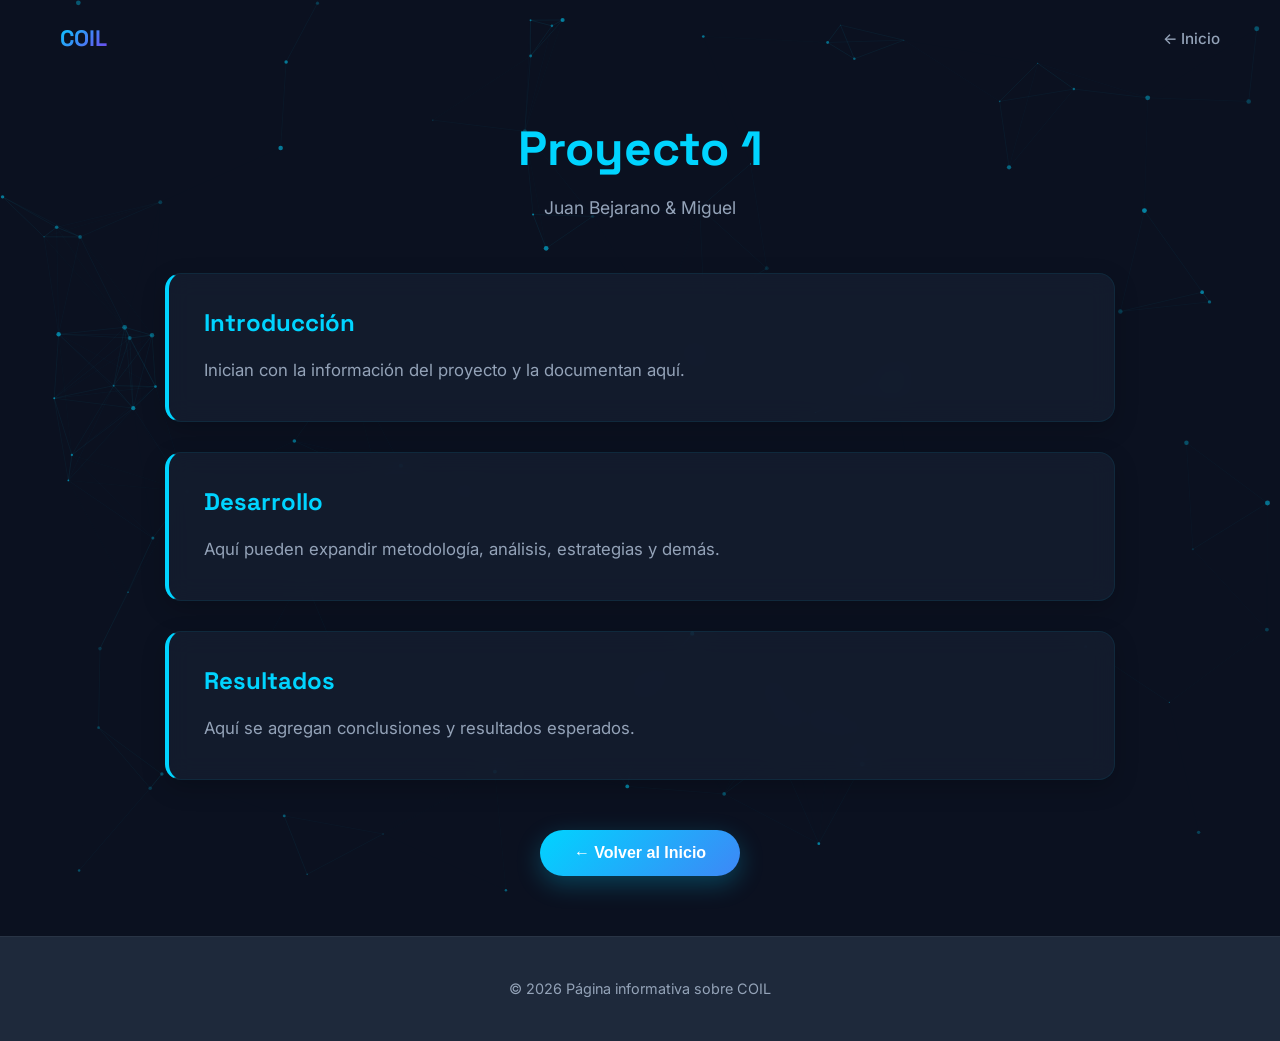
==== HTML/proyecto1.html @ ed79d302 "Estructura y css de la pagina web informativa (Laura, Yefri y Arley)" ====
<!DOCTYPE html>
<html lang="es">
<head>
    <meta charset="UTF-8">
    <meta name="viewport" content="width=device-width, initial-scale=1.0">
    <title>Proyecto 1 — COIL</title>
    <meta name="description" content="Detalles del Proyecto 1 COIL — Juan Bejarano y Miguel">
    <link rel="icon" href="data:image/svg+xml,<svg xmlns='http://www.w3.org/2000/svg' viewBox='0 0 100 100'><text y='.9em' font-size='90'>💡</text></svg>">
    <link rel="stylesheet" href="../CSS/index.css">
</head>
<body>

    <canvas id="particles-canvas"></canvas>

    <header id="header">
        <nav>
            <div class="logo">COIL</div>
            <ul class="Links">
                <li><a href="../HTML/index.html">← Inicio</a></li>
            </ul>
        </nav>
    </header>

    <section class="proyecto-detail">

        <h2>Proyecto 1</h2>
        <p class="subtitle"> Juan Bejarano &amp; Miguel</p>

        <div class="Bloque-contenido fade-in">
            <h3>Introducción</h3>
            <p>
                Inician con la información del proyecto y la documentan aquí.
            </p>
        </div>

        <div class="Bloque-contenido fade-in">
            <h3>Desarrollo</h3>
            <p>
                Aquí pueden expandir metodología, análisis, estrategias y demás.
            </p>
        </div>

        <div class="Bloque-contenido fade-in">
            <h3>Resultados</h3>
            <p>
                Aquí se agregan conclusiones y resultados esperados.
            </p>
        </div>

        <button class="volver-btn" onclick="window.location.href='../HTML/index.html'">
            ← Volver al Inicio
        </button>

    </section>

    <footer>
        <p>&copy; 2026 Página informativa sobre COIL</p>
    </footer>

    <script src="../JS/Index.js"></script>

</body>
</html>
---- CSS/index.css ----
/* ==========================================
   PÁGINA INFORMATIVA COIL - Estilos Principales
   ========================================== */

/* ----- Google Fonts ----- */
@import url('https://fonts.googleapis.com/css2?family=Inter:wght@300;400;500;600;700;800&family=Space+Grotesk:wght@400;500;600;700&display=swap');

/* ----- Variables ----- */
:root {
    --primary-color: #0b1120;
    --secondary-color: #1e293b;
    --accent-color: #00d4ff;
    --accent-glow: rgba(0, 212, 255, 0.25);
    --highlight-color: #7c3aed;
    --highlight-glow: rgba(124, 58, 237, 0.3);
    --card-color: #162033;
    --card-glass: rgba(22, 32, 51, 0.7);
    --text-color: #f8fafc;
    --text-muted: #94a3b8;
    --gray-light: #cbd5e1;
    --button-gradient: linear-gradient(135deg, #00d4ff, #7c3aed);
    --button-gradient-hover: linear-gradient(135deg, #7c3aed, #00d4ff);
    --max-width: 1200px;
    --header-height: 70px;
    --transition-fast: 0.3s ease;
    --transition-medium: 0.5s ease;
    --border-radius: 16px;
}

/* ----- Reset & Base ----- */
*, *::before, *::after {
    margin: 0;
    padding: 0;
    box-sizing: border-box;
}

html {
    scroll-behavior: smooth;
}

body {
    font-family: 'Inter', sans-serif;
    background-color: var(--primary-color);
    color: var(--text-color);
    line-height: 1.7;
    overflow-x: hidden;
}

h1, h2, h3, h4 {
    font-family: 'Space Grotesk', sans-serif;
    line-height: 1.2;
}

a {
    text-decoration: none;
    color: inherit;
}

ul {
    list-style: none;
}

section {
    padding: 100px 20px;
    position: relative;
}

img {
    max-width: 100%;
    height: auto;
}


#particles-canvas {
    position: fixed;
    top: 0;
    left: 0;
    width: 100%;
    height: 100%;
    z-index: 0;
    pointer-events: none;
}



header {
    position: fixed;
    top: 0;
    left: 0;
    width: 100%;
    z-index: 1000;
    padding: 20px 0;
    transition: all var(--transition-medium);
    background: transparent;
}

header.scrolled {
    background: rgba(11, 17, 32, 0.92);
    backdrop-filter: blur(16px);
    -webkit-backdrop-filter: blur(16px);
    padding: 10px 0;
    box-shadow: 0 4px 30px rgba(0, 0, 0, 0.4);
    border-bottom: 1px solid rgba(0, 212, 255, 0.08);
}

nav {
    max-width: var(--max-width);
    margin: 0 auto;
    display: flex;
    justify-content: space-between;
    align-items: center;
    padding: 0 20px;
}

.logo {
    font-family: 'Space Grotesk', sans-serif;
    font-size: 1.4rem;
    font-weight: 700;
    background: var(--button-gradient);
    -webkit-background-clip: text;
    -webkit-text-fill-color: transparent;
    background-clip: text;
}

.Links {
    display: flex;
    gap: 32px;
    align-items: center;
}

.Links a {
    font-weight: 500;
    font-size: 0.95rem;
    color: var(--text-muted);
    transition: color var(--transition-fast);
    position: relative;
    padding-bottom: 4px;
}

.Links a::after {
    content: '';
    position: absolute;
    bottom: 0;
    left: 0;
    width: 0;
    height: 2px;
    background: var(--button-gradient);
    transition: width var(--transition-fast);
    border-radius: 2px;
}

.Links a:hover {
    color: var(--text-color);
}

.Links a:hover::after,
.Links a.active::after {
    width: 100%;
}

.Links a.active {
    color: var(--accent-color);
}


#Inicio {
    min-height: 100vh;
    display: flex;
    justify-content: center;
    align-items: center;
    text-align: center;
    position: relative;
    z-index: 1;
    background:
        radial-gradient(ellipse at 20% 50%, rgba(0, 212, 255, 0.08), transparent 50%),
        radial-gradient(ellipse at 80% 50%, rgba(124, 58, 237, 0.08), transparent 50%);
    padding: 0 20px;
}

.Inicio_contenedorz {
    max-width: 900px;
    z-index: 1;
}

.Inicio_contenedorz .badge {
    display: inline-block;
    padding: 8px 20px;
    border-radius: 50px;
    font-size: 0.85rem;
    font-weight: 600;
    text-transform: uppercase;
    letter-spacing: 2px;
    background: rgba(0, 212, 255, 0.1);
    border: 1px solid rgba(0, 212, 255, 0.2);
    color: var(--accent-color);
    margin-bottom: 30px;
    animation: fadeInDown 0.8s ease 0.2s both;
}

.Inicio_contenedorz h2 {
    font-size: clamp(2.5rem, 5vw, 4.5rem);
    font-weight: 700;
    margin-bottom: 20px;
    background: linear-gradient(135deg, #f8fafc 0%, var(--accent-color) 50%, var(--highlight-color) 100%);
    -webkit-background-clip: text;
    -webkit-text-fill-color: transparent;
    background-clip: text;
    animation: fadeInUp 0.8s ease 0.4s both;
}

.Inicio_contenedorz p {
    font-size: clamp(1rem, 2vw, 1.3rem);
    color: var(--text-muted);
    margin-bottom: 40px;
    max-width: 650px;
    margin-left: auto;
    margin-right: auto;
    animation: fadeInUp 0.8s ease 0.6s both;
}

.Inicio_contenedorz button {
    padding: 16px 38px;
    border: none;
    border-radius: 50px;
    background: var(--button-gradient);
    background-size: 200% 200%;
    color: white;
    font-size: 1rem;
    font-weight: 600;
    cursor: pointer;
    transition: all var(--transition-fast);
    box-shadow: 0 8px 25px var(--accent-glow);
    position: relative;
    overflow: hidden;
    animation: fadeInUp 0.8s ease 0.8s both;
}

.Inicio_contenedorz button::before {
    content: '';
    position: absolute;
    top: 0;
    left: -100%;
    width: 100%;
    height: 100%;
    background: linear-gradient(90deg, transparent, rgba(255,255,255,0.2), transparent);
    transition: left 0.5s ease;
}

.Inicio_contenedorz button:hover::before {
    left: 100%;
}

.Inicio_contenedorz button:hover {
    transform: translateY(-3px) scale(1.03);
    box-shadow: 0 12px 35px var(--highlight-glow);
    background: var(--button-gradient-hover);
}

/* Scroll indicator */
.scroll-indicator {
    position: absolute;
    bottom: 40px;
    left: 50%;
    transform: translateX(-50%);
    display: flex;
    flex-direction: column;
    align-items: center;
    gap: 8px;
    animation: fadeInUp 0.8s ease 1.2s both;
}

.scroll-indicator span {
    font-size: 0.75rem;
    color: var(--text-muted);
    letter-spacing: 2px;
    text-transform: uppercase;
}

.scroll-indicator .mouse {
    width: 24px;
    height: 38px;
    border: 2px solid var(--text-muted);
    border-radius: 12px;
    display: flex;
    justify-content: center;
    padding-top: 8px;
}

.scroll-indicator .mouse::after {
    content: '';
    width: 3px;
    height: 10px;
    background: var(--accent-color);
    border-radius: 2px;
    animation: scrollWheel 1.5s ease infinite;
}

@keyframes scrollWheel {
    0% { transform: translateY(0); opacity: 1; }
    100% { transform: translateY(10px); opacity: 0; }
}

#Filosofia {
    background-color: var(--secondary-color);
    text-align: center;
    padding: 120px 20px;
    position: relative;
    z-index: 1;
    overflow: hidden;
}

#Filosofia::before {
    content: '';
    position: absolute;
    top: -50%;
    left: -50%;
    width: 200%;
    height: 200%;
    background:
        radial-gradient(circle at 30% 50%, rgba(0, 212, 255, 0.03), transparent 50%),
        radial-gradient(circle at 70% 50%, rgba(124, 58, 237, 0.03), transparent 50%);
    animation: gradientShift 15s ease infinite;
}

@keyframes gradientShift {
    0%, 100% { transform: translate(0, 0); }
    50% { transform: translate(2%, -2%); }
}

#Filosofia .contenido {
    position: relative;
    z-index: 1;
    max-width: 800px;
    margin: 0 auto;
}

#Filosofia .section-tag {
    display: inline-block;
    padding: 6px 16px;
    border-radius: 50px;
    font-size: 0.8rem;
    font-weight: 600;
    text-transform: uppercase;
    letter-spacing: 2px;
    background: rgba(124, 58, 237, 0.1);
    border: 1px solid rgba(124, 58, 237, 0.2);
    color: var(--highlight-color);
    margin-bottom: 20px;
}

#Filosofia h2 {
    font-size: clamp(2rem, 3.5vw, 3rem);
    margin-bottom: 25px;
    color: var(--accent-color);
}

#Filosofia p {
    max-width: 750px;
    margin: 0 auto;
    font-size: 1.15rem;
    line-height: 1.9;
    color: var(--text-muted);
}

.filosofia-grid {
    display: grid;
    grid-template-columns: repeat(auto-fit, minmax(300px, 1fr));
    gap: 30px;
    max-width: var(--max-width);
    margin: 40px auto 0;
    padding: 0 20px;
    position: relative;
    z-index: 1;
}

.filosofia-card {
    background: var(--card-glass);
    padding: 40px;
    border-radius: var(--border-radius);
    border: 1px solid rgba(255, 255, 255, 0.05);
    backdrop-filter: blur(12px);
    text-align: left;
    transition: all var(--transition-medium);
    position: relative;
    overflow: hidden;
    display: flex;
    flex-direction: column;
}

.filosofia-card::before {
    content: '';
    position: absolute;
    top: 0;
    left: 0;
    width: 100%;
    height: 4px;
    background: var(--button-gradient);
    opacity: 0.7;
}

.filosofia-card:hover {
    transform: translateY(-10px);
    border-color: rgba(0, 212, 255, 0.2);
    box-shadow: 0 20px 40px rgba(0, 0, 0, 0.3);
}

.card-number {
    font-family: 'Space Grotesk', sans-serif;
    font-size: 3.5rem;
    font-weight: 800;
    color: rgba(255, 255, 255, 0.05);
    position: absolute;
    top: 10px;
    right: 20px;
    line-height: 1;
    pointer-events: none;
}

.filosofia-card h3 {
    font-size: 1.5rem;
    color: var(--accent-color);
    margin-bottom: 15px;
    position: relative;
}

.filosofia-card p {
    font-size: 1rem !important;
    color: var(--text-muted) !important;
    margin-bottom: 25px !important;
    text-align: left !important;
    line-height: 1.6 !important;
}

.card-list {
    list-style: none;
    padding: 0;
    margin-top: auto;
}

.card-list li {
    font-size: 0.9rem;
    color: var(--gray-light);
    margin-bottom: 12px;
    display: flex;
    align-items: center;
    gap: 12px;
}

.card-list li::before {
    content: '✦';
    color: var(--highlight-color);
    font-size: 0.8rem;
}

/* PROYECTOS*/

#Proyectos {
    max-width: var(--max-width);
    margin: 0 auto;
    padding: 120px 20px;
    position: relative;
    z-index: 1;
}

#Proyectos .section-header {
    text-align: center;
    margin-bottom: 60px;
}

#Proyectos .section-tag {
    display: inline-block;
    padding: 6px 16px;
    border-radius: 50px;
    font-size: 0.8rem;
    font-weight: 600;
    text-transform: uppercase;
    letter-spacing: 2px;
    background: rgba(0, 212, 255, 0.1);
    border: 1px solid rgba(0, 212, 255, 0.2);
    color: var(--accent-color);
    margin-bottom: 20px;
}

#Proyectos h2 {
    text-align: center;
    font-size: clamp(2rem, 3.5vw, 3rem);
    color: var(--text-color);
}

.proyectos-grid {
    display: grid;
    grid-template-columns: repeat(auto-fit, minmax(320px, 1fr));
    gap: 30px;
}

.Tarjetas-Proyectos {
    background: var(--card-glass);
    padding: 35px 30px;
    border-radius: var(--border-radius);
    border: 1px solid rgba(0, 212, 255, 0.08);
    border-left: 4px solid var(--accent-color);
    transition: all var(--transition-medium);
    box-shadow: 0 8px 30px rgba(0, 0, 0, 0.2);
    backdrop-filter: blur(12px);
    display: flex;
    flex-direction: column;
}

.Tarjetas-Proyectos:hover {
    transform: translateY(-10px);
    border-left-color: var(--highlight-color);
    border-color: rgba(124, 58, 237, 0.2);
    box-shadow: 0 20px 50px rgba(0, 212, 255, 0.12);
}

.Tarjetas-Proyectos .card-icon {
    font-size: 2.5rem;
    margin-bottom: 20px;
}

.Tarjetas-Proyectos h3 {
    font-size: 1.6rem;
    margin-bottom: 12px;
    color: var(--accent-color);
}

.Tarjetas-Proyectos .team {
    display: inline-block;
    font-size: 0.85rem;
    color: var(--highlight-color);
    font-weight: 600;
    margin-bottom: 15px;
}

.Tarjetas-Proyectos p {
    color: var(--text-muted);
    margin-bottom: 25px;
    flex: 1;
    line-height: 1.7;
}

.proyecto-btn {
    padding: 12px 28px;
    border: none;
    border-radius: 50px;
    background: var(--button-gradient);
    color: white;
    font-weight: 600;
    cursor: pointer;
    transition: all var(--transition-fast);
    font-size: 0.95rem;
    align-self: flex-start;
    background-size: 200% 200%;
}

.proyecto-btn:hover {
    transform: translateY(-2px);
    box-shadow: 0 8px 25px var(--highlight-glow);
}



/* BOTÓN VOLVER ARRIBA */

#back-to-top {
    position: fixed;
    bottom: 30px;
    right: 30px;
    width: 48px;
    height: 48px;
    border-radius: 50%;
    background: var(--button-gradient);
    border: none;
    color: white;
    font-size: 1.2rem;
    cursor: pointer;
    z-index: 999;
    opacity: 0;
    transform: translateY(20px) scale(0.8);
    transition: all var(--transition-fast);
    box-shadow: 0 8px 25px var(--accent-glow);
    display: flex;
    align-items: center;
    justify-content: center;
}

#back-to-top.visible {
    opacity: 1;
    transform: translateY(0) scale(1);
}

#back-to-top:hover {
    transform: translateY(-3px) scale(1.05);
    box-shadow: 0 12px 35px var(--highlight-glow);
}

/* FOOTER */

footer {
    text-align: center;
    padding: 40px 20px;
    background: var(--secondary-color);
    border-top: 1px solid rgba(255, 255, 255, 0.05);
    position: relative;
    z-index: 1;
}

footer p {
    color: var(--text-muted);
    font-size: 0.9rem;
}

/* PÁGINAS DE DETALLE DE PROYECTO*/

.proyecto-detail {
    max-width: 1000px;
    margin: 120px auto 60px;
    padding: 0 25px;
    position: relative;
    z-index: 1;
}

.proyecto-detail .back-link {
    display: inline-flex;
    align-items: center;
    gap: 8px;
    color: var(--text-muted);
    font-size: 0.95rem;
    margin-bottom: 40px;
    transition: color var(--transition-fast);
}

.proyecto-detail .back-link:hover {
    color: var(--accent-color);
}

.proyecto-detail h2 {
    text-align: center;
    font-size: clamp(2rem, 4vw, 3rem);
    color: var(--accent-color);
    margin-bottom: 15px;
}

.proyecto-detail > .subtitle {
    text-align: center;
    color: var(--text-muted);
    margin-bottom: 50px;
    font-size: 1.1rem;
}

.Bloque-contenido {
    background: var(--card-glass);
    padding: 35px;
    margin-bottom: 30px;
    border-radius: var(--border-radius);
    border: 1px solid rgba(0, 212, 255, 0.08);
    border-left: 4px solid var(--accent-color);
    box-shadow: 0 8px 25px rgba(0, 0, 0, 0.2);
    backdrop-filter: blur(12px);
    transition: all var(--transition-medium);
}

.Bloque-contenido:hover {
    transform: translateY(-6px);
    box-shadow: 0 15px 40px rgba(0, 212, 255, 0.1);
    border-left-color: var(--highlight-color);
}

.Bloque-contenido h3 {
    font-size: 1.5rem;
    margin-bottom: 18px;
    color: var(--accent-color);
}

.Bloque-contenido p,
.Bloque-contenido li {
    font-size: 1.05rem;
    line-height: 1.8;
    color: var(--text-muted);
}

.Bloque-contenido ul {
    padding-left: 25px;
}

.Bloque-contenido li {
    margin-bottom: 8px;
}

.Bloque-contenido li::marker {
    color: var(--accent-color);
}

.volver-btn {
    display: block;
    margin: 50px auto 0;
    padding: 14px 34px;
    border: none;
    border-radius: 50px;
    background: var(--button-gradient);
    background-size: 200% 200%;
    color: white;
    font-size: 1rem;
    font-weight: 600;
    cursor: pointer;
    transition: all var(--transition-fast);
    box-shadow: 0 8px 25px var(--accent-glow);
}

.volver-btn:hover {
    transform: translateY(-3px);
    box-shadow: 0 12px 35px var(--highlight-glow);
}

/* ANIMACIONES (Scroll)*/

.fade-in {
    opacity: 0;
    transform: translateY(40px);
    transition: opacity 0.8s ease, transform 0.8s ease;
}

.fade-in.visible {
    opacity: 1;
    transform: translateY(0);
}

.fade-in-left {
    opacity: 0;
    transform: translateX(-40px);
    transition: opacity 0.8s ease, transform 0.8s ease;
}

.fade-in-left.visible {
    opacity: 1;
    transform: translateX(0);
}

.fade-in-right {
    opacity: 0;
    transform: translateX(40px);
    transition: opacity 0.8s ease, transform 0.8s ease;
}

.fade-in-right.visible {
    opacity: 1;
    transform: translateX(0);
}

.fade-in-scale {
    opacity: 0;
    transform: scale(0.9);
    transition: opacity 0.8s ease, transform 0.8s ease;
}

.fade-in-scale.visible {
    opacity: 1;
    transform: scale(1);
}

/* ----- Keyframes ----- */
@keyframes fadeInUp {
    from { opacity: 0; transform: translateY(30px); }
    to { opacity: 1; transform: translateY(0); }
}

@keyframes fadeInDown {
    from { opacity: 0; transform: translateY(-30px); }
    to { opacity: 1; transform: translateY(0); }
}

/*RESPONSIVE*/

@media (max-width: 992px) {
    .proyectos-grid {
        grid-template-columns: repeat(2, 1fr);
    }

    .Inicio_contenedorz h2 {
        font-size: 3rem;
    }
}

@media (max-width: 768px) {
    header {
        padding: 15px 0;
    }

    header.scrolled {
        padding: 8px 0;
    }

    nav {
        flex-direction: column;
        gap: 12px;
    }

    .Links {
        gap: 20px;
        flex-wrap: wrap;
        justify-content: center;
    }

    .Links a {
        font-size: 0.85rem;
    }

    .proyectos-grid {
        grid-template-columns: 1fr;
    }

    .Inicio_contenedorz h2 {
        font-size: 2.3rem;
    }

    .Inicio_contenedorz p {
        font-size: 1rem;
    }

    #Filosofia h2,
    #Proyectos h2,
    #Contacto h2 {
        font-size: 2rem;
    }

    .Tarjetas-Proyectos h3 {
        font-size: 1.4rem;
    }

    .Bloque-contenido {
        padding: 25px;
    }
}

@media (max-width: 480px) {
    section {
        padding: 80px 16px;
    }

    .Inicio_contenedorz h2 {
        font-size: 1.8rem;
    }

    .Inicio_contenedorz button {
        width: 100%;
        max-width: 280px;
    }

    .Links {
        gap: 14px;
    }

    .proyectos-grid {
        gap: 20px;
    }

    #back-to-top {
        bottom: 20px;
        right: 20px;
        width: 42px;
        height: 42px;
    }
}
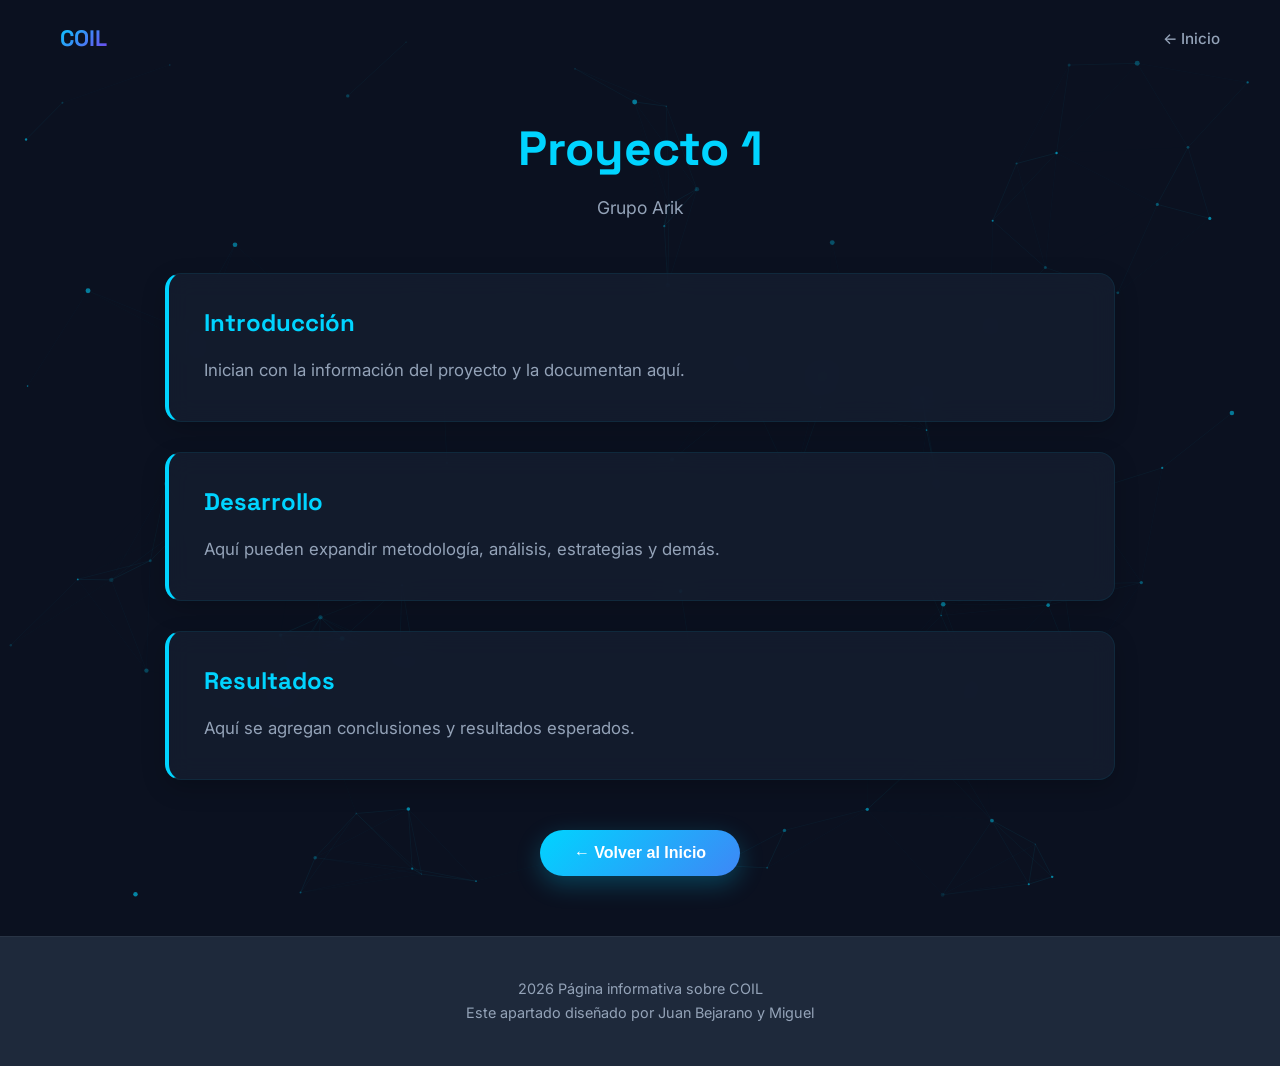
==== commit 8a5516c8: "Cambio en el footer" ====
--- a/HTML/proyecto1.html
+++ b/HTML/proyecto1.html
@@ -24,7 +24,7 @@
     <section class="proyecto-detail">
 
         <h2>Proyecto 1</h2>
-        <p class="subtitle"> Juan Bejarano &amp; Miguel</p>
+        <p class="subtitle"> Grupo Arik</p>
 
         <div class="Bloque-contenido fade-in">
             <h3>Introducción</h3>
@@ -54,7 +54,8 @@
     </section>
 
     <footer>
-        <p>&copy; 2026 Página informativa sobre COIL</p>
+        <p> 2026 Página informativa sobre COIL</p>
+        <p> Este apartado diseñado por Juan Bejarano y Miguel</p>
     </footer>
 
     <script src="../JS/Index.js"></script>
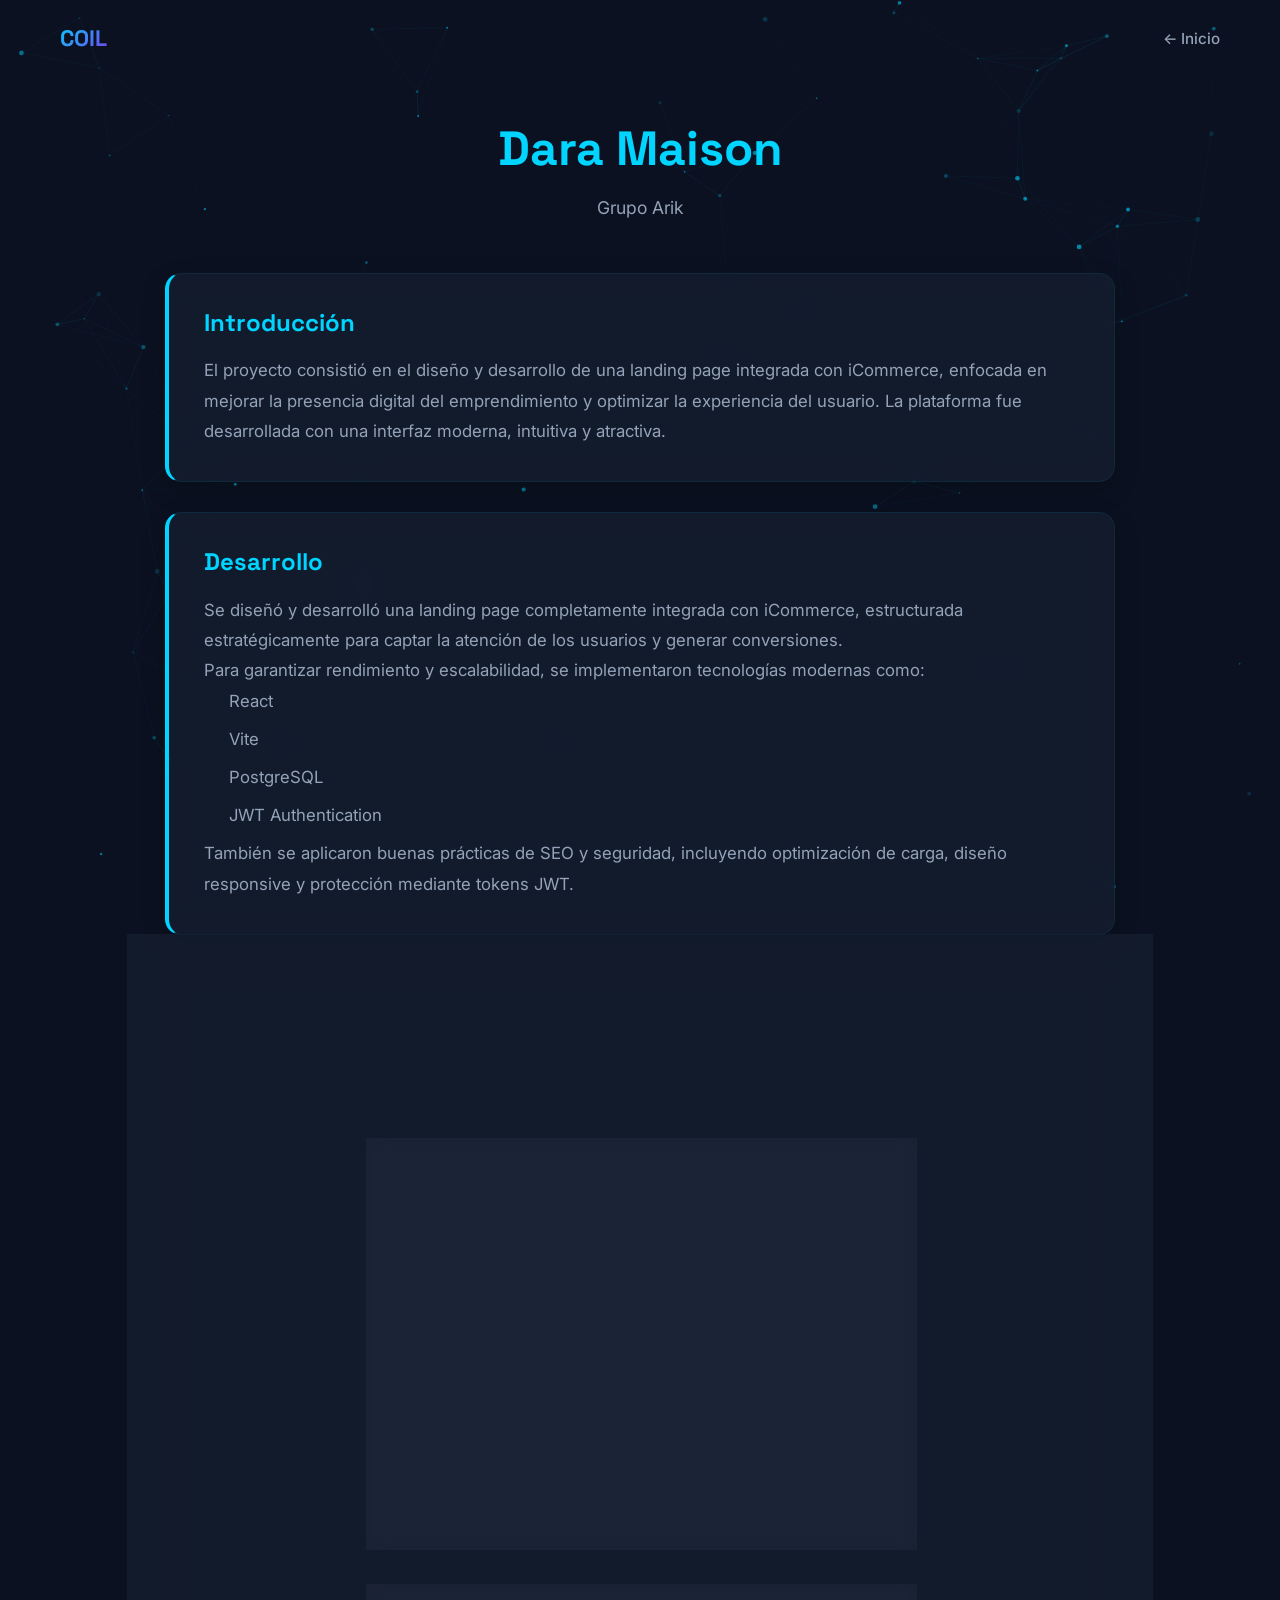
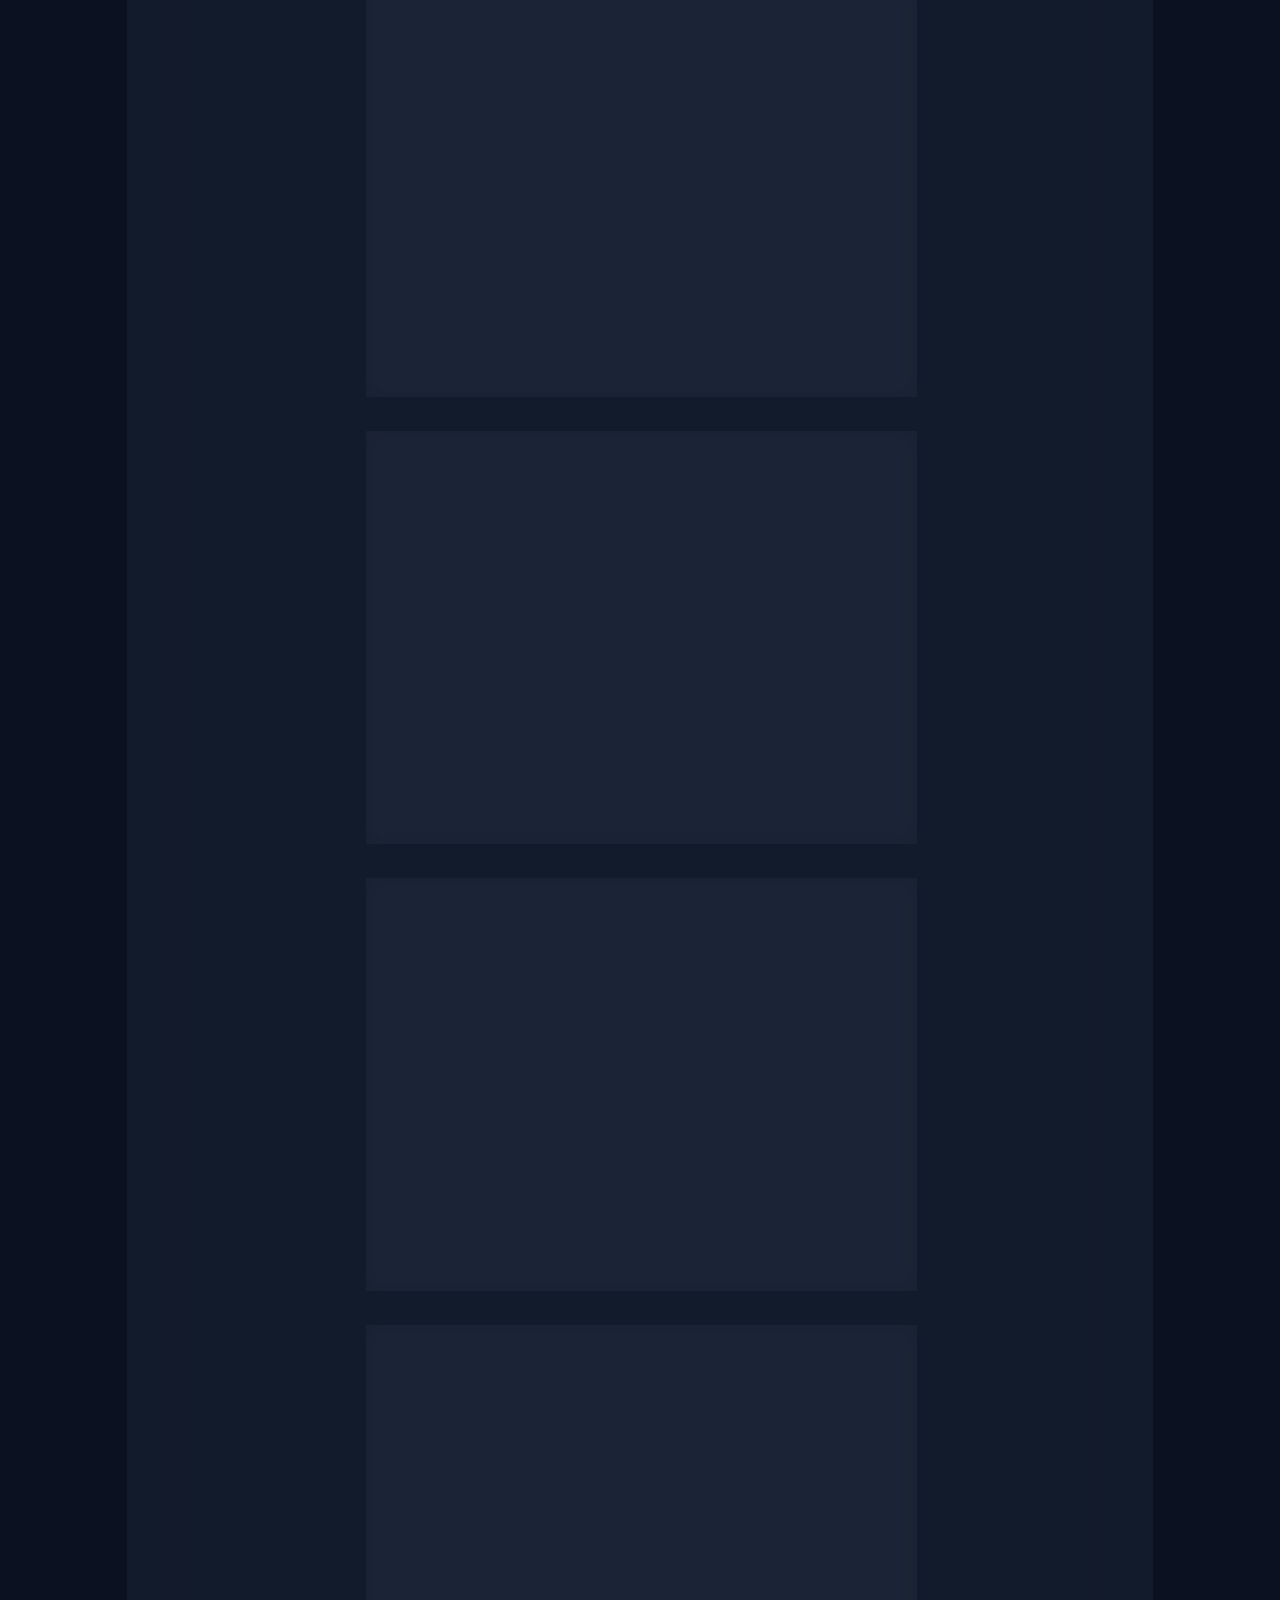
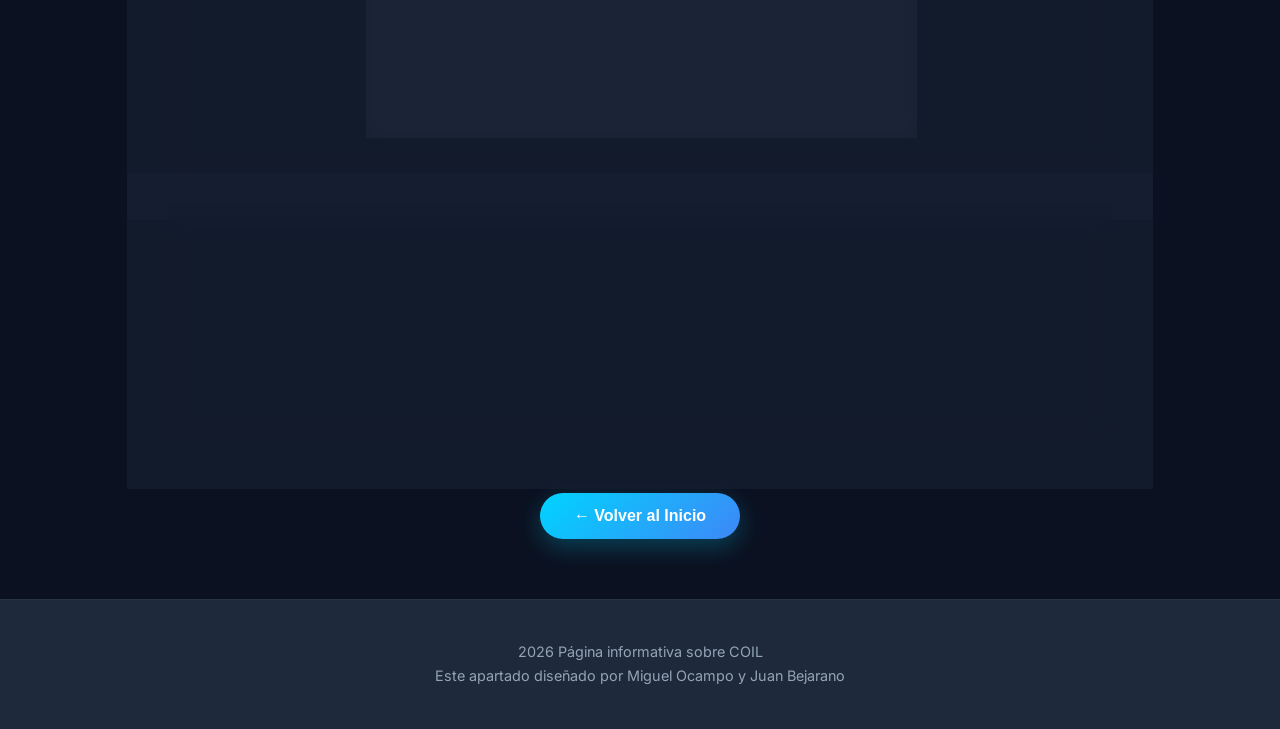
==== commit cef49dea: "Agrega galeria de interfaz y contenido informativo" ====
--- a/HTML/proyecto1.html
+++ b/HTML/proyecto1.html
@@ -3,7 +3,7 @@
 <head>
     <meta charset="UTF-8">
     <meta name="viewport" content="width=device-width, initial-scale=1.0">
-    <title>Proyecto 1 — COIL</title>
+    <title>Dara Maison — COIL</title>
     <meta name="description" content="Detalles del Proyecto 1 COIL — Juan Bejarano y Miguel">
     <link rel="icon" href="data:image/svg+xml,<svg xmlns='http://www.w3.org/2000/svg' viewBox='0 0 100 100'><text y='.9em' font-size='90'>💡</text></svg>">
     <link rel="stylesheet" href="../CSS/index.css">
@@ -23,27 +23,82 @@
 
     <section class="proyecto-detail">
 
-        <h2>Proyecto 1</h2>
+        <h2>Dara Maison</h2>
         <p class="subtitle"> Grupo Arik</p>
 
         <div class="Bloque-contenido fade-in">
             <h3>Introducción</h3>
             <p>
-                Inician con la información del proyecto y la documentan aquí.
+                El proyecto consistió en el diseño y desarrollo de una landing page integrada con iCommerce, enfocada en mejorar la presencia digital del emprendimiento y optimizar la experiencia del usuario. La plataforma fue desarrollada con una interfaz moderna, intuitiva y atractiva.
             </p>
         </div>
 
         <div class="Bloque-contenido fade-in">
             <h3>Desarrollo</h3>
             <p>
-                Aquí pueden expandir metodología, análisis, estrategias y demás.
+                Se diseñó y desarrolló una landing page completamente integrada con iCommerce, estructurada estratégicamente para captar la atención de los usuarios y generar conversiones.
+            </p>
+
+            <p>
+                Para garantizar rendimiento y escalabilidad, se implementaron tecnologías modernas como:
+            </p>
+
+            <ul>
+                <li>React</li>
+                <li>Vite</li>
+                <li>PostgreSQL</li>
+                <li>JWT Authentication</li>
+            </ul>
+
+            <p>
+                También se aplicaron buenas prácticas de SEO y seguridad, incluyendo optimización de carga, diseño responsive y protección mediante tokens JWT.
             </p>
         </div>
 
         <div class="Bloque-contenido fade-in">
+            <h3>Interfaz del sistema</h3>
+
+            <p>
+                A continuación se presentan algunas capturas de la interfaz desarrollada para la plataforma eCommerce, incluyendo la tienda principal y el panel administrativo.
+            </p>
+
+            <div class="galeria-sistema">
+                <div class="card-galeria">
+                    <img src="../IMG/inicio-daramaison.jpeg" alt="inicio-daramaison">
+                    <h4>Tienda Principal</h4>
+                </div>
+
+                <div class="card-galeria">
+                    <img src="../IMG/configuracion-daramaison.jpeg" alt="configuracion-daramaison">
+                    <h4>Configuración</h4>
+                </div>
+
+                <div class="card-galeria">
+                    <img src="../IMG/gestionSlides-daramaison.jpeg" alt="gestionSlides-daramaison">
+                    <h4>Gestion de Slides</h4>
+                </div>
+
+                <div class="card-galeria">
+                    <img src="../IMG/sistemaDescuento-daramaison.jpeg" alt="sistemaDescuento-daramaison">
+                    <h4>Sistema de Descuentos</h4>
+                </div>
+                
+                <div class="card-galeria">
+                    <img src="../IMG/Productos-daramaison.jpeg" alt="productos-daramaison">
+                    <h4>Gestión de Productos</h4>
+                </div>
+            </div>
+        </div>
+        
+
+        <div class="Bloque-contenido fade-in">
             <h3>Resultados</h3>
             <p>
-                Aquí se agregan conclusiones y resultados esperados.
+                Como resultado, se obtuvo una plataforma moderna, segura y optimizada, capaz de brindar una experiencia fluida y eficiente para los usuarios.
+            </p>
+
+            <p>
+                La implementación de tecnologías modernas y estrategias SEO permite mejorar la visibilidad digital y aumentar el alcance del emprendimiento.
             </p>
         </div>
 
@@ -55,7 +110,7 @@
 
     <footer>
         <p> 2026 Página informativa sobre COIL</p>
-        <p> Este apartado diseñado por Juan Bejarano y Miguel</p>
+        <p> Este apartado diseñado por Miguel Ocampo y Juan Bejarano</p>
     </footer>
 
     <script src="../JS/Index.js"></script>
--- a/CSS/index.css
+++ b/CSS/index.css
@@ -860,4 +860,180 @@
         width: 42px;
         height: 42px;
     }
+
+    /* ==========================================
+   IMAGEN DESTACADA DEL EMPRENDIMIENTO - Proyecto Ana
+   ========================================== */
+
+.fashion-showcase {
+    display: grid;
+    grid-template-columns: 1fr 1fr;
+    gap: 40px;
+    align-items: center;
+}
+
+.fashion-image-container {
+    position: relative;
+    overflow: hidden;
+    border-radius: 24px;
+}
+
+.fashion-image-container::before {
+    content: '';
+    position: absolute;
+    inset: 0;
+    background: linear-gradient(
+        135deg,
+        rgba(0, 212, 255, 0.15),
+        rgba(124, 58, 237, 0.15)
+    );
+    z-index: 1;
+    opacity: 0;
+    transition: opacity 0.5s ease;
+}
+
+.fashion-image-container:hover::before {
+    opacity: 1;
+}
+
+.fashion-image {
+    width: 100%;
+    height: 500px;
+    object-fit: cover;
+    border-radius: 24px;
+    transition: transform 0.7s ease;
+    box-shadow: 0 20px 40px rgba(0, 0, 0, 0.35);
+    border: 1px solid rgba(255, 255, 255, 0.08);
+}
+
+.fashion-image-container:hover .fashion-image {
+    transform: scale(1.05);
+}
+
+.fashion-text {
+    display: flex;
+    flex-direction: column;
+    justify-content: center;
+}
+
+.fashion-tag {
+    display: inline-block;
+    width: fit-content;
+    padding: 8px 18px;
+    margin-bottom: 20px;
+    border-radius: 50px;
+    font-size: 0.8rem;
+    font-weight: 700;
+    letter-spacing: 1px;
+    text-transform: uppercase;
+    color: var(--accent-color);
+    background: rgba(0, 212, 255, 0.1);
+    border: 1px solid rgba(0, 212, 255, 0.2);
+}
+
+.fashion-text h3 {
+    font-size: 2rem;
+    margin-bottom: 20px;
+    color: var(--text-color);
+}
+
+.fashion-text p {
+    margin-bottom: 18px;
+    line-height: 1.8;
+}
+
+/* Animación visual adicional */
+
+.fashion-image-container {
+    animation: floatingImage 6s ease-in-out infinite;
+}
+
+@keyframes floatingImage {
+    0% {
+        transform: translateY(0px);
+    }
+
+    50% {
+        transform: translateY(-10px);
+    }
+
+    100% {
+        transform: translateY(0px);
+    }
+}
+
+/* RESPONSIVE */
+
+@media (max-width: 900px) {
+
+    .fashion-showcase {
+        grid-template-columns: 1fr;
+    }
+
+    .fashion-image {
+        height: 400px;
+    }
+
+    .fashion-text h3 {
+        font-size: 1.7rem;
+    }
+}
+
+@media (max-width: 600px) {
+
+    .fashion-image {
+        height: 320px;
+    }
+
+    .fashion-text h3 {
+        font-size: 1.5rem;
+    }
+
+    .fashion-showcase {
+        gap: 25px;
+    }
+}
+}
+
+
+.galeria-sistema{
+    display: flex;
+    flex-wrap: wrap;
+    justify-content: center;
+    gap: 35px;
+    margin-top: 30px;
+}
+
+.card-galeria{
+    width: 550px;
+    background: rgba(255,255,255,0.03);
+    border-radius: 16px;
+    overflow: hidden;
+    transition: 0.3s ease;
+    border: 1px solid rgba(0,212,255,0.1);
+    backdrop-filter: blur(10px);
+    position: relative;
+}
+
+.card-galeria:hover{
+    transform: translateY(-8px);
+    box-shadow: 0 0 20px rgba(0,212,255,0.3);
+}
+.card-galeria:hover img{
+    transform: scale(1.12);
+}
+
+.card-galeria img{
+    width: 100%;
+    height: 350px;
+    object-fit: cover;
+    transition: transform 0.5s ease;
+    cursor: pointer;
+}
+
+.card-galeria h4{
+    padding: 15px;
+    text-align: center;
+    color: #00d9ff;
+    font-size: 18px;
 }
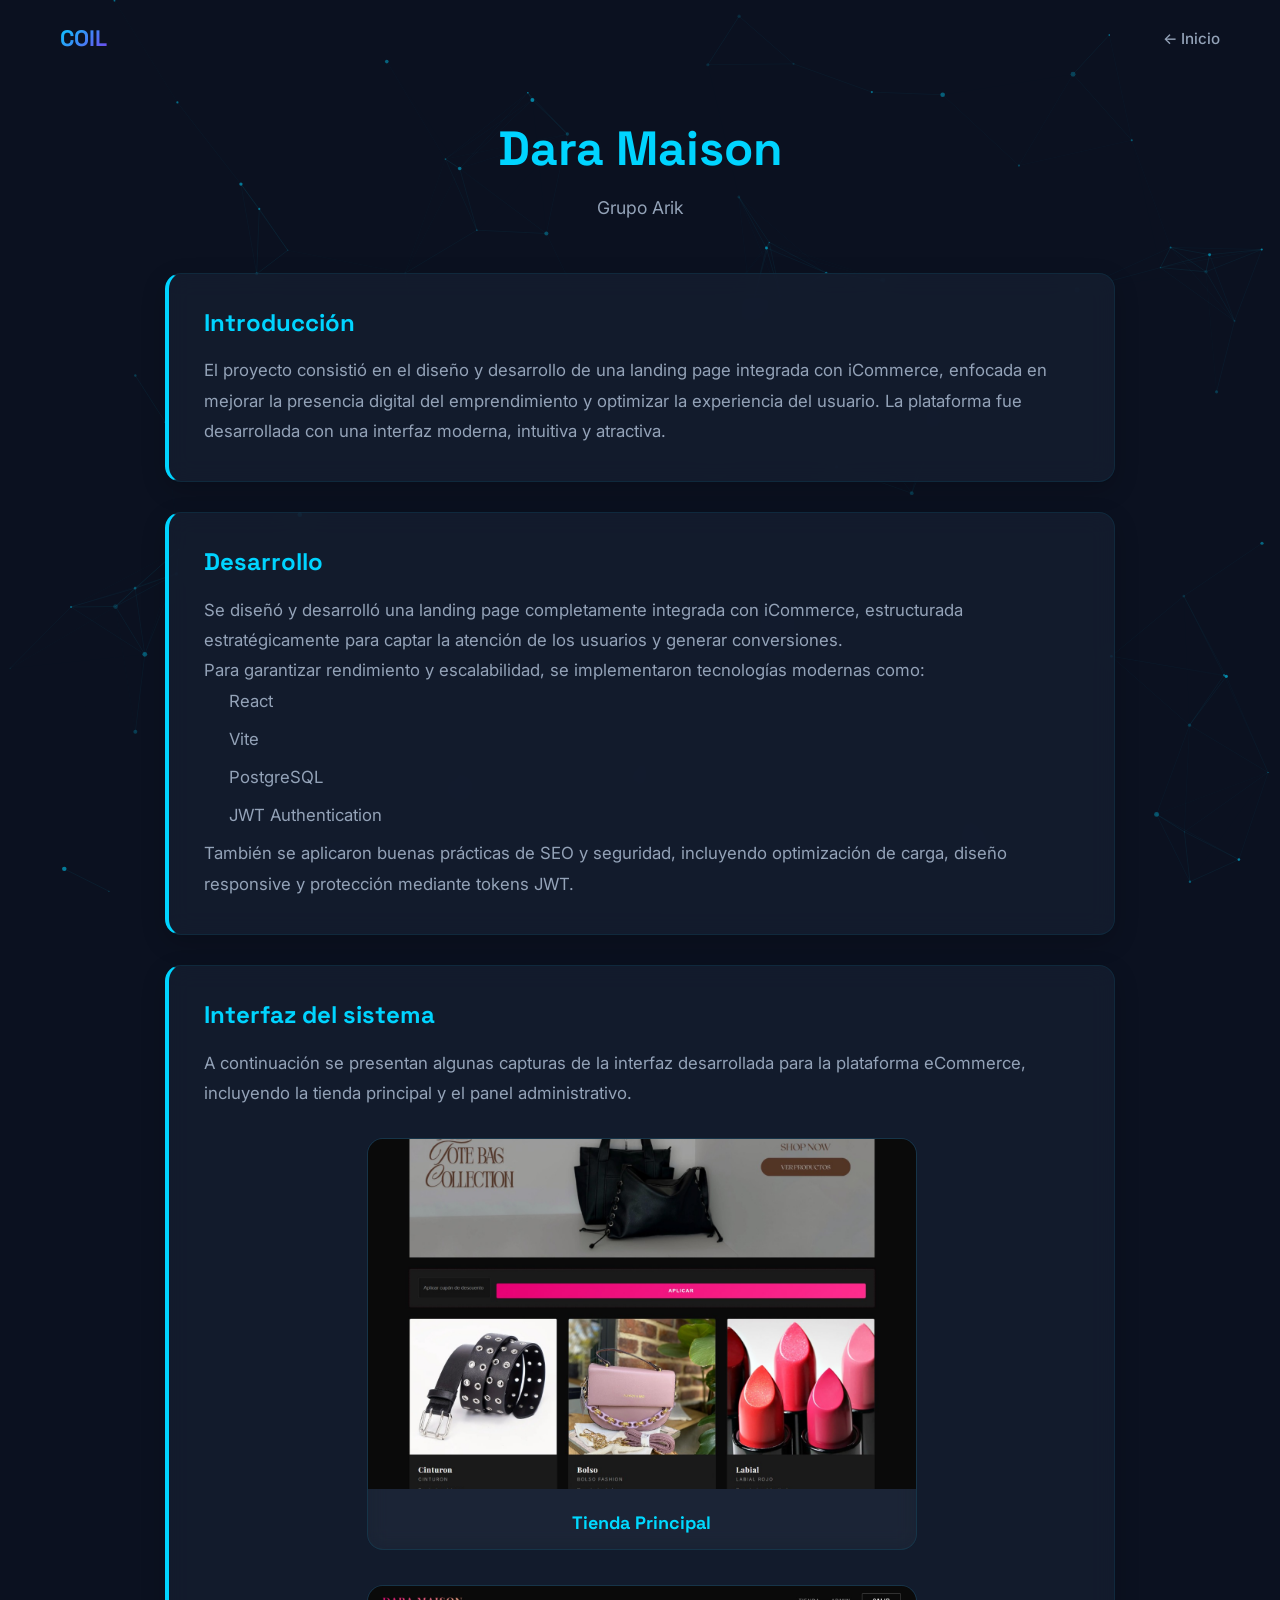
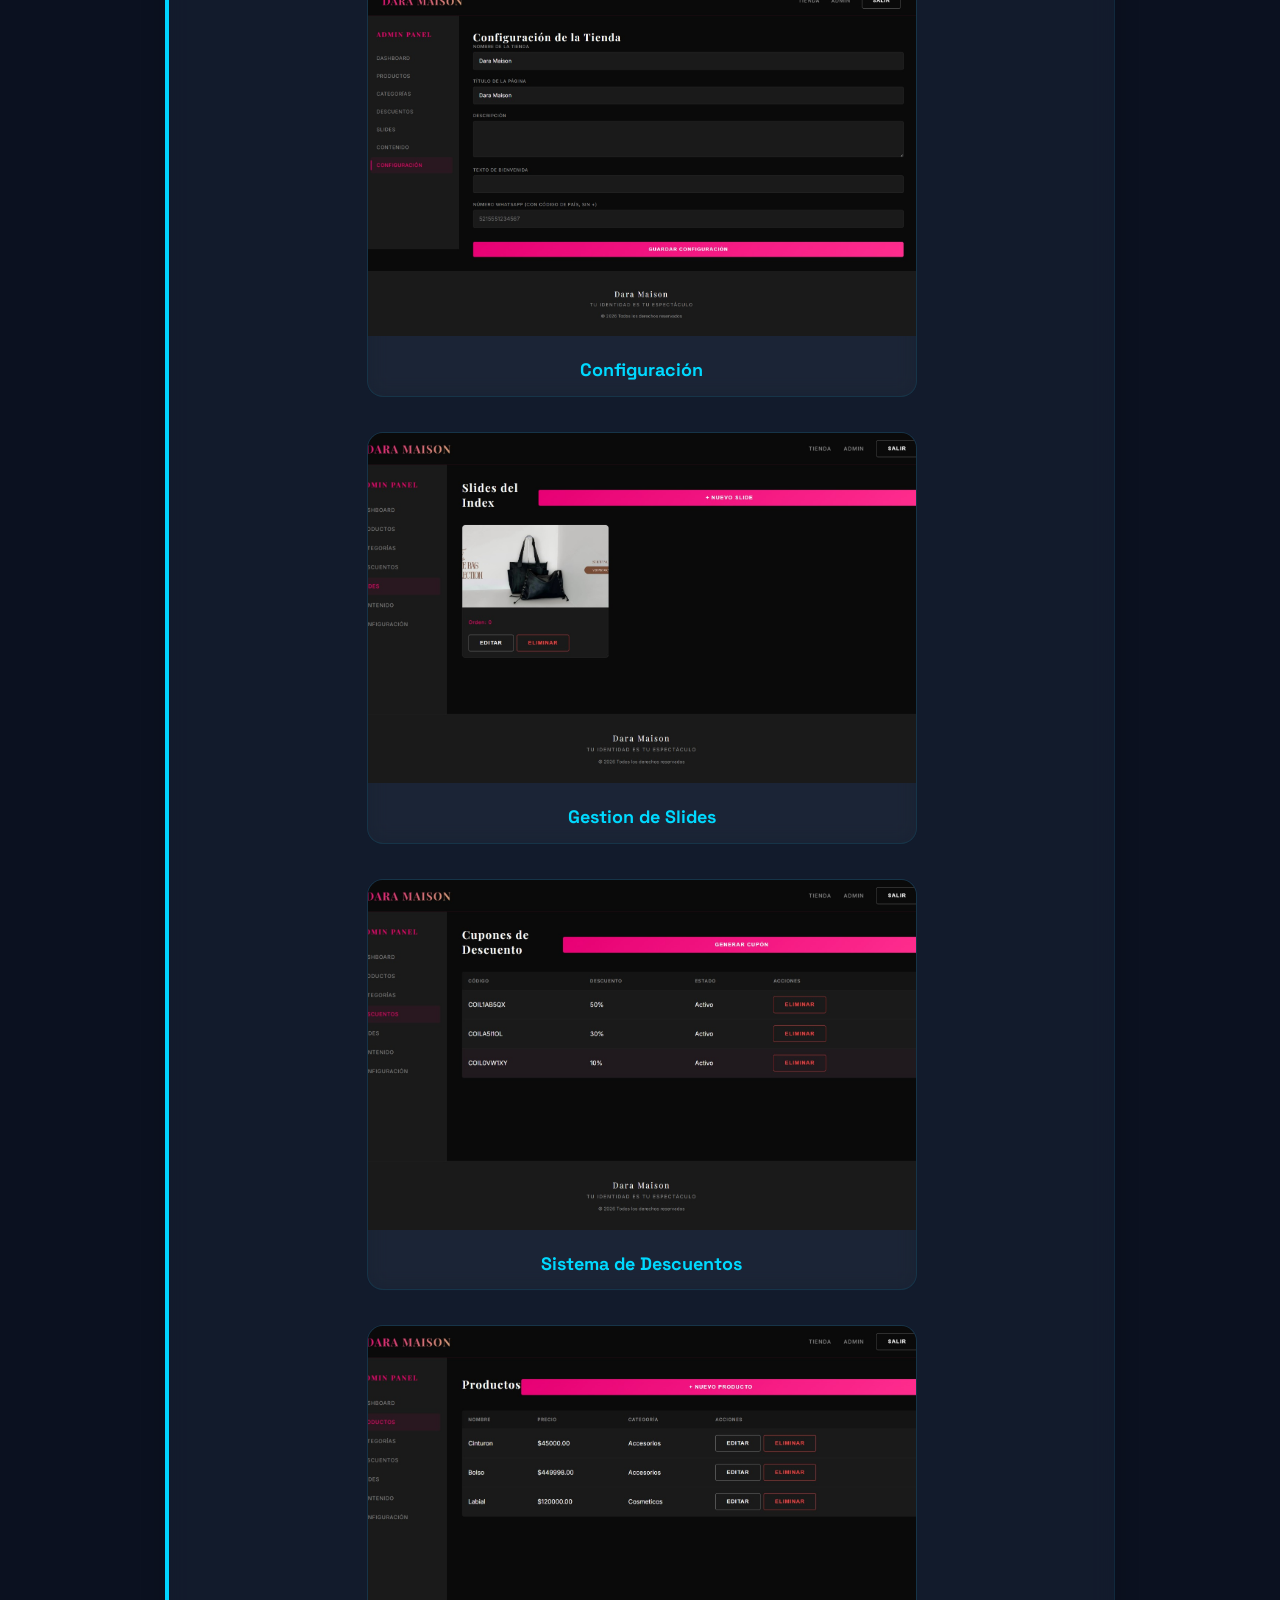
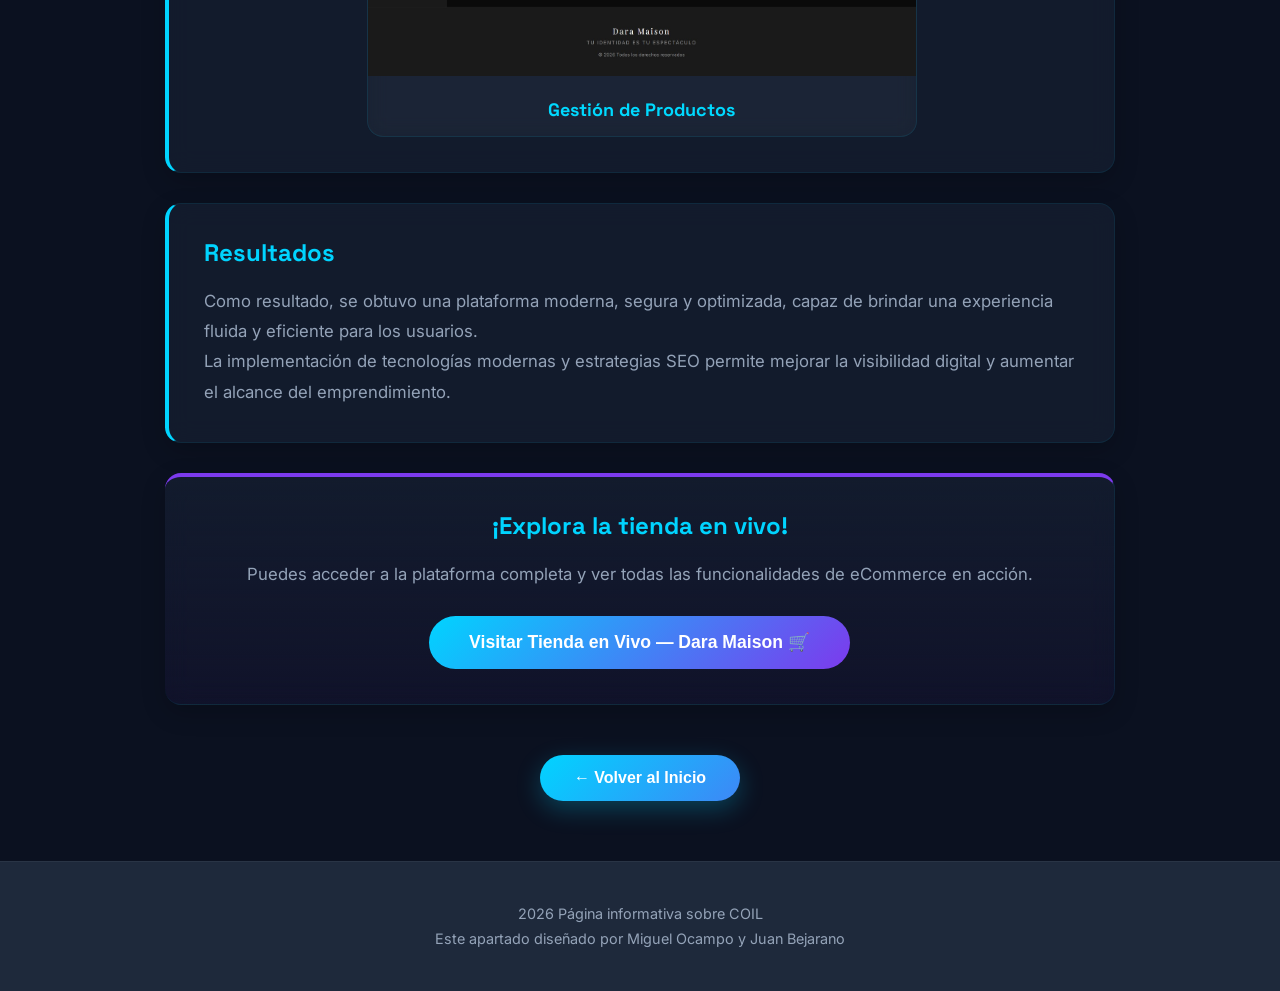
==== commit 071e4c54: "DEPLOY" ====
--- a/HTML/proyecto1.html
+++ b/HTML/proyecto1.html
@@ -102,6 +102,15 @@
             </p>
         </div>
 
+        <div class="Bloque-contenido fade-in" style="text-align: center; border-left: none; border-top: 4px solid var(--highlight-color); background: linear-gradient(180deg, var(--card-glass), rgba(124, 58, 237, 0.05));">
+            <h3>¡Explora la tienda en vivo!</h3>
+            <p>Puedes acceder a la plataforma completa y ver todas las funcionalidades de eCommerce en acción.</p>
+            <br>
+            <button class="proyecto-btn" style="background: var(--button-gradient); padding: 16px 40px; font-size: 1.1rem; align-self: center;" onclick="window.open('https://darashop-production.up.railway.app/', '_blank')">
+                Visitar Tienda en Vivo — Dara Maison 🛒
+            </button>
+        </div>
+
         <button class="volver-btn" onclick="window.location.href='../HTML/index.html'">
             ← Volver al Inicio
         </button>
--- a/CSS/index.css
+++ b/CSS/index.css
@@ -162,6 +162,36 @@
     color: var(--accent-color);
 }
 
+.nav-cta {
+    padding: 10px 24px;
+    border-radius: 50px;
+    background: var(--button-gradient);
+    color: white !important;
+    font-weight: 700;
+    font-size: 0.9rem;
+    transition: all var(--transition-fast);
+    box-shadow: 0 4px 15px var(--accent-glow);
+    border: none;
+    cursor: pointer;
+    margin-left: 20px;
+    display: inline-block;
+}
+
+.nav-cta:hover {
+    transform: translateY(-2px);
+    box-shadow: 0 6px 20px var(--highlight-glow);
+    background: var(--button-gradient-hover);
+}
+
+@media (max-width: 768px) {
+    .nav-cta {
+        margin-left: 0;
+        margin-top: 10px;
+        width: 100%;
+        text-align: center;
+    }
+}
+
 
 #Inicio {
     min-height: 100vh;
